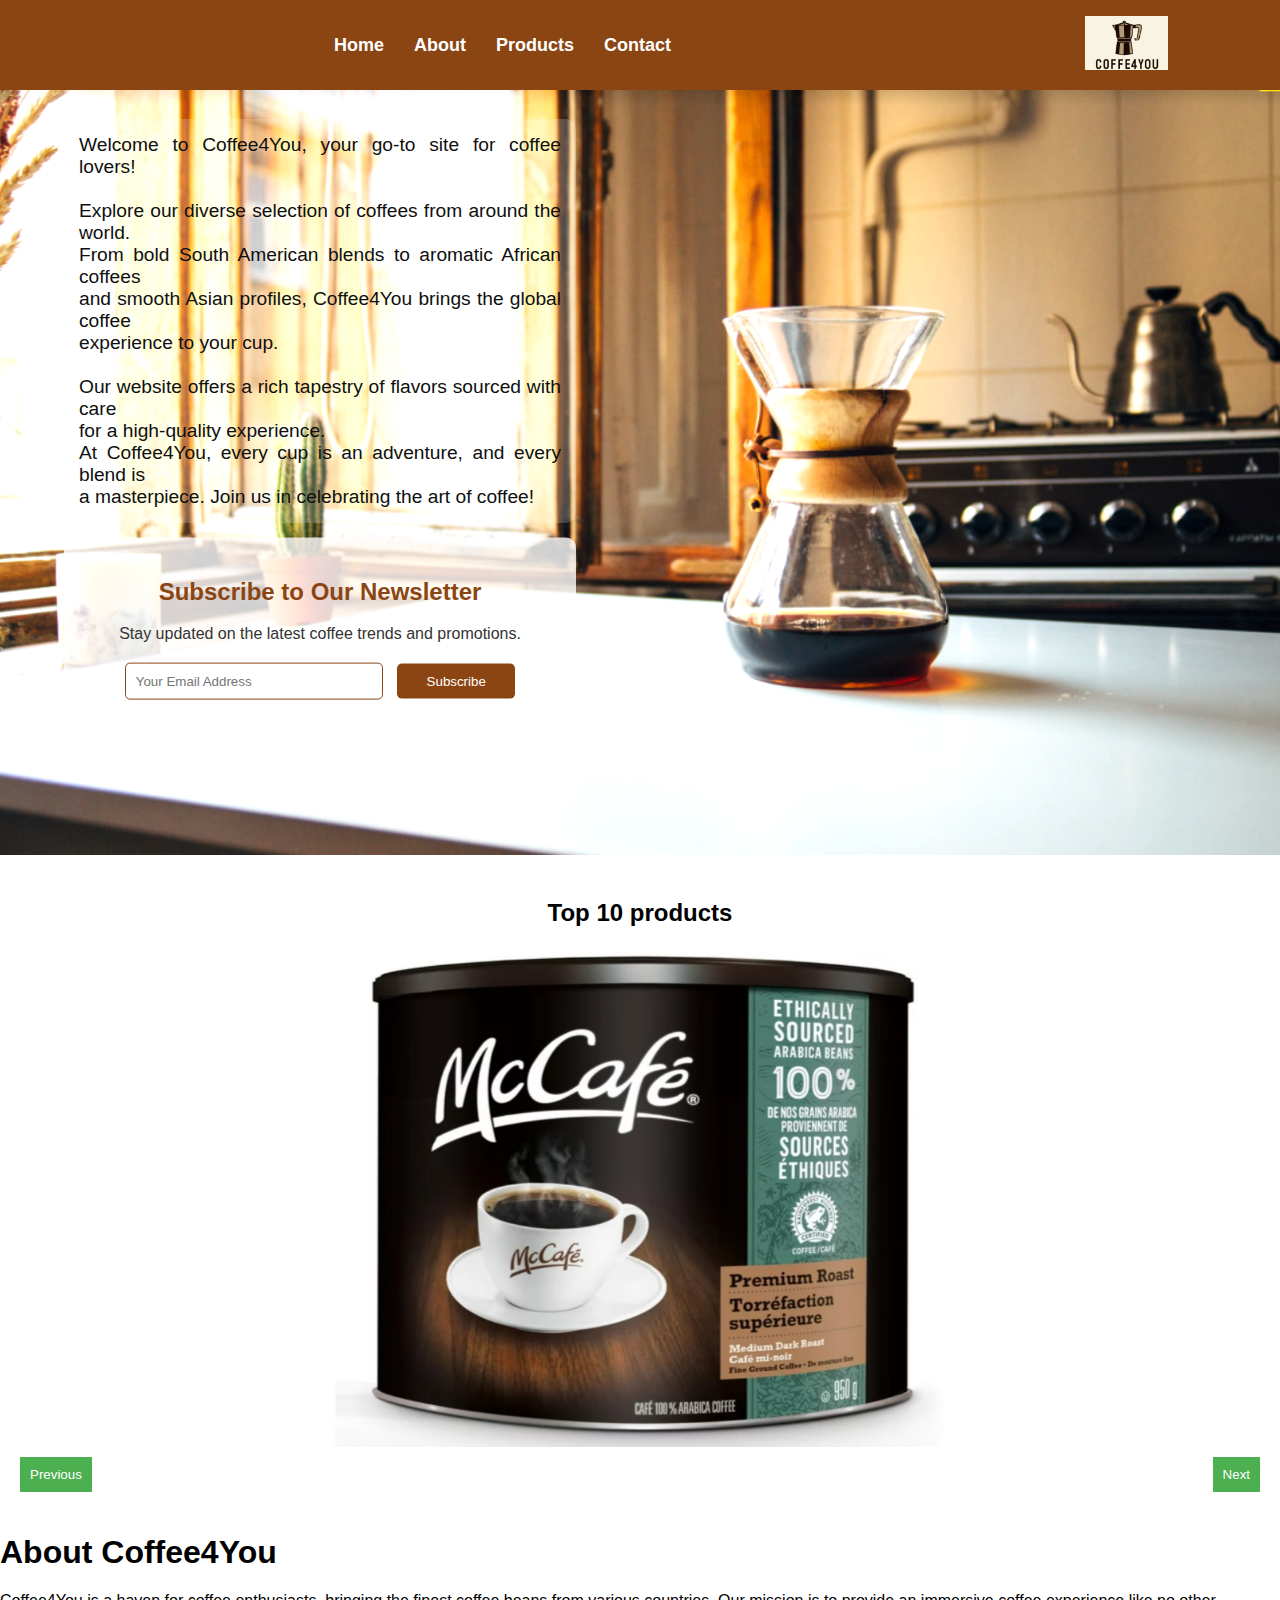
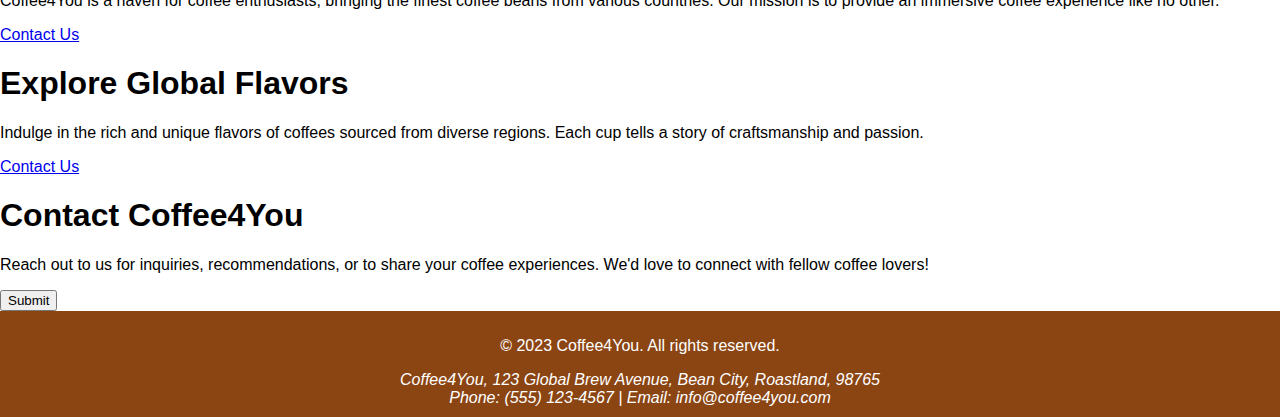
==== index.html @ fc7ab8d7 "first version" ====
<!DOCTYPE html>
<html lang="en">

<head>
    <meta charset="UTF-8">
    <meta name="viewport" content="width=device-width, initial-scale=1.0">
    <link rel="stylesheet" href="./css/styles.css">
    <title>Coffee4You - Your Global Coffee Destination</title>
</head>

<body>

    <!-- Header -->
    <header>
        <nav>
            <ul>
                <li><a href="index.html">Home</a></li>
                <li><a href="about.html">About</a></li>
                <li><a href="products.html">Products</a></li>
                <li><a href="contact.html">Contact</a></li>
            </ul>
        </nav>
        <div>
            <img src="./img/logo.png" alt="Coffee4You Logo">
        </div>
    </header>

    <!-- Add padding to the body to prevent content from being hidden behind the fixed header -->
    <div style="padding-top: 0px;">

        <!-- Homepage -->
        <section class="image-container">
            <img src="./img/firstImage.png" alt="Coffee4You - Global Coffee Journey" class="welcome-image">
            <div class="email-box">
                <h2>Subscribe to Our Newsletter</h2>
                <p>Stay updated on the latest coffee trends and promotions.</p>
                <form>
                    <input type="email" placeholder="Your Email Address" required>
                    <button type="submit">Subscribe</button>
                </form>
            </div>

        </section>

        <section class="image-slider">
            <h2>Top 10 products</h2>
            <div class="slider">
                <img src="./img/coffe1.png" alt="Image 1">
                <img src="./img/coffe2.png" alt="Image 2">
                <img src="./img/coffe3.png" alt="Image 3">
                <img src="./img/coffe4.jpg" alt="Image 4">
                <img src="./img/coffe5.jpg" alt="Image 5">
            </div>
            <div class="navigation-button">
                <button onclick="changeSlide(-1)">Previous</button>
                <button onclick="changeSlide(1)">Next</button>
            </div>
        </section>
        </section>

        <!-- About Page -->
        <section>
            <h1>About Coffee4You</h1>
            <p>Coffee4You is a haven for coffee enthusiasts, bringing the finest coffee beans from various countries.
                Our mission is to provide an immersive coffee experience like no other.</p>
            <a href="contact.html">Contact Us</a>
        </section>

        <!-- Product Page -->
        <section>
            <h1>Explore Global Flavors</h1>
            <p>Indulge in the rich and unique flavors of coffees sourced from diverse regions. Each cup tells a story of
                craftsmanship and passion.</p>
            <a href="contact.html">Contact Us</a>
        </section>

        <!-- Contact Page -->
        <section>
            <h1>Contact Coffee4You</h1>
            <p>Reach out to us for inquiries, recommendations, or to share your coffee experiences. We'd love to connect
                with fellow coffee lovers!</p>
            <form>
                <!-- Add your contact form fields here -->
                <button type="submit">Submit</button>
            </form>
        </section>

    </div>

    <!-- Footer -->
    <footer>
        <p>&copy; 2023 Coffee4You. All rights reserved.</p>
        <address>
            Coffee4You, 123 Global Brew Avenue, Bean City, Roastland, 98765<br>
            Phone: (555) 123-4567 | Email: info@coffee4you.com
        </address>
    </footer>
    <script src="./js/addToCart.js"></script>
</body>

</html>
---- css/styles.css ----
/* styles.css */

body {
    font-family: 'Arial', sans-serif;
    margin: 0;
    padding: 0;
    box-sizing: border-box;
}

header {
    background-color: #8B4513; /* Brown */
    color: #fff;
    padding: 1em;
    text-align: center;
    width: 100%;
    box-sizing: border-box; /* Include padding in the width calculation */
    display: flex; /* Use flexbox for layout */
    justify-content: space-between; /* Distribute space between the children (div and nav) */
    align-items: center; /* Align items vertically in the center */
}

header div {
    display: inline-block; /* Make the div inline */
    max-height: 90vh; /* Set the maximum height to 90% of the viewport height */
    margin-left: 0; /* Remove margin */
}

header img {
    max-width: 30%; /* Set the maximum width to 100% of the div */
    height: auto;
}

nav {
    display: inline-block; /* Make the nav inline */
    margin: 0 auto; /* Set both left and right margins to auto to center horizontally */
}   

nav ul {
    list-style: none;
    padding: 0;
    display: flex;
    justify-content: center;
}

nav li {
    margin: 0 15px;
}

nav a {
    text-decoration: none;
    color: #fff;
    font-weight: bold;
    font-size: 18px;
}

section {
    padding: 0px 0; /* Vertical padding only */
}

.welcome-image {
    width: 100%;
    height: 85vh; 
    object-fit: cover;
    position: relative;
    filter: brightness(1.2); /* Adjust the brightness value as needed */
}

.welcome-image::before {
    content: "";
    position: absolute;
    top: 0;
    left: 0;
    width: 100%;
    height: 100%;
    background: linear-gradient(to right, rgba(255, 255, 255, 0.5), rgba(0, 0, 0, 0.5));
}

footer {
    background-color: #8B4513; /* Brown */
    color: #fff;
    padding: 10px;
    text-align: center;
    width: 100%;
    box-sizing: border-box; /* Include padding in the width calculation */
}

.image-container {
    position: relative;
    display: inline-block;
    width: 100%;
}

.image-container::before {
    content: "Welcome to Coffee4You, your go-to site for coffee lovers!\A\A Explore our diverse selection of coffees from around the world.\A From bold South American blends to aromatic African coffees\A and smooth Asian profiles, Coffee4You brings the global coffee\A experience to your cup.\A\A Our website offers a rich tapestry of flavors sourced with care\A for a high-quality experience.\A At Coffee4You, every cup is an adventure, and every blend is\A a masterpiece. Join us in celebrating the art of coffee!";
    white-space: pre-line; /* Introduce line breaks */
    position: absolute;
    border-radius: 10px;
    top: 30%;
    left: 25%; /* Center the text */
    transform: translate(-50%, -50%);
    color: #0f0f0f; /* Set the text color */
    font-size: 1.2rem; /* Set the font size */
    font-weight:normal; /* Set the font weight */
    text-align: justify; /* Justify the text */
    width: 40%; /* Adjust the width as needed */
    box-sizing: border-box; /* Include padding in the width calculation */
    z-index: 1; /* Ensure the text is above the gradient */
    background: rgba(255, 255, 255, 0.2); /* Semi-transparent white background */
    padding: 15px; /* Add padding for better readability */
}

.email-box {
    background-color: rgba(255, 255, 255, 0.8); /* Semi-transparent white background */
    padding: 20px;
    border-radius: 10px;
    text-align: center;
    position: absolute;
    top: 70%;
    left: 25%;
    transform: translate(-50%, -50%);
    width: 40%; /* Adjust the width as needed */
    box-sizing: border-box; /* Include padding in the width calculation */
}

.email-box h2 {
    color: #8B4513; /* Brown */
}

.email-box p {
    color: #333;
}

.email-box form {
    margin-top: 20px;
}

.email-box input {
    width: 50%;
    padding: 10px;
    margin-right: 10px;
    border: 1px solid #8B4513; /* Brown */
    border-radius: 5px;
    outline: none;
}

.email-box button {
    width: 25%;
    padding: 10px;
    background-color: #8B4513; /* Brown */
    color: #fff;
    border: none;
    border-radius: 5px;
    cursor: pointer;
}




.image-slider {
    text-align: center;
    padding: 20px;
}


.slider {
    width: 100%;
    height: 500px; /* You can set a fixed height or use a percentage based on the parent */
    position: relative;
    display: flex;
    overflow: hidden;
    transition: transform 0.5s ease-in-out;
}
  
  
.slider img {
    width: 50%;
    height: 100%;
    position: absolute;
    top: 0;
    left: 25%;
  }


  .slide {
    flex: 0 0 100%;
    opacity: 0;
    transition: opacity 0.5s;
  }
  
  .slide img {
    display: block;
    width: 100%;
    height: auto;
  }
  
  
  .slide:first-child {
    opacity: 1;
  }
  
  .slider img:first-child {
    z-index: 1;
  }
  
  .slider img:nth-child(2) {
    z-index: 0;
  }
  
  .navigation-button {
    display: flex;
    justify-content: space-between;
    margin-top: 10px;
}

.navigation-button button {
    background-color: #4caf50;
    color: white;
    padding: 10px;
    border: none;
    cursor: pointer;
}

.navigation-button button:hover {
    background-color: #45a049;
}
  
.product-slide {
    display: flex;
    flex-direction: column;
    align-items: center;
    text-align: center;
}

.product-details {
    margin-top: 10px; /* Adjust as needed */
}
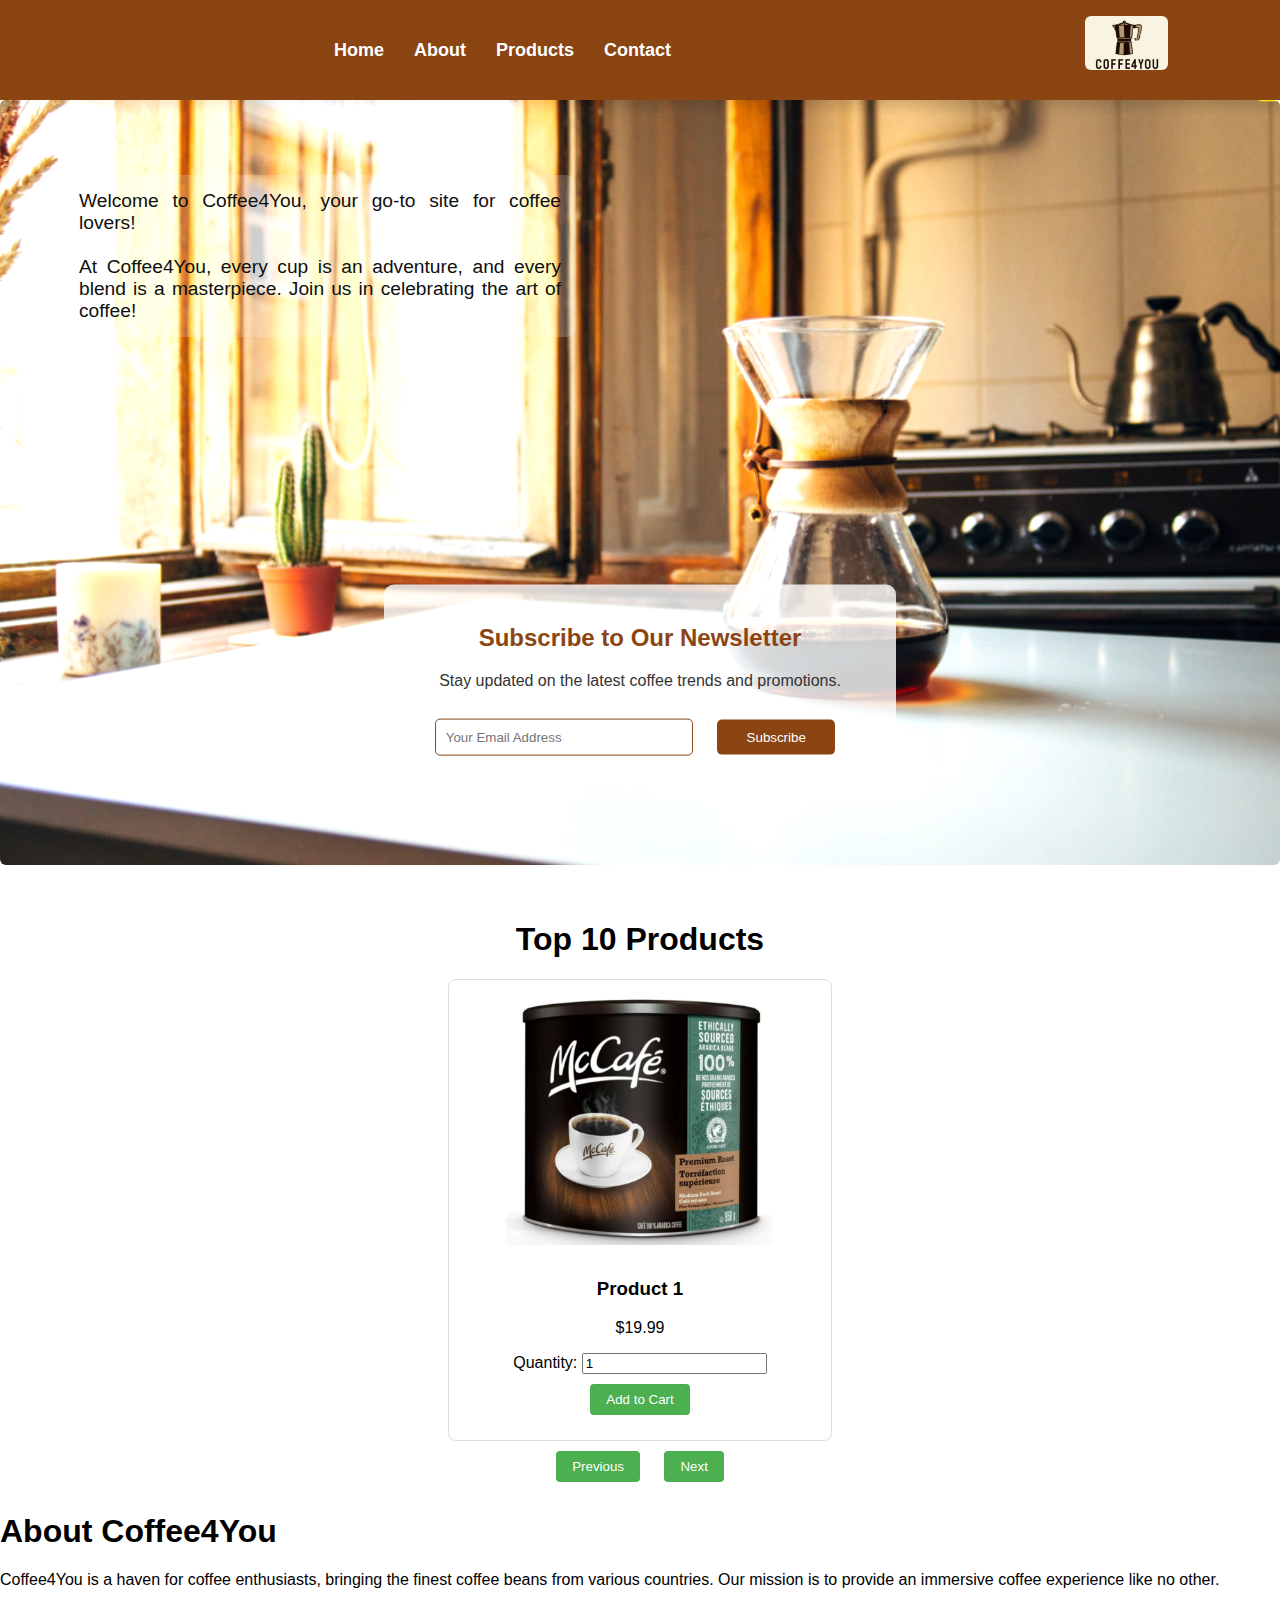
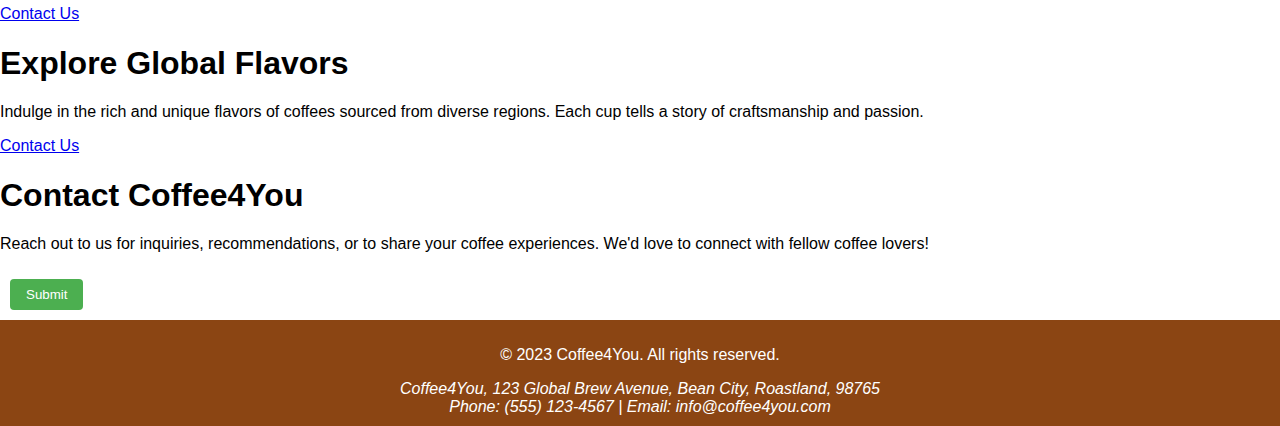
==== commit fc9457aa: "second version" ====
--- a/index.html
+++ b/index.html
@@ -25,11 +25,11 @@
         </div>
     </header>
 
-    <!-- Add padding to the body to prevent content from being hidden behind the fixed header -->
-    <div style="padding-top: 0px;">
+    <!-- Container for the rest of the content -->
+    <div class="content-container">
 
         <!-- Homepage -->
-        <section class="image-container">
+        <section class="container20 image-container">
             <img src="./img/firstImage.png" alt="Coffee4You - Global Coffee Journey" class="welcome-image">
             <div class="email-box">
                 <h2>Subscribe to Our Newsletter</h2>
@@ -39,27 +39,106 @@
                     <button type="submit">Subscribe</button>
                 </form>
             </div>
-
         </section>
 
-        <section class="image-slider">
-            <h2>Top 10 products</h2>
-            <div class="slider">
-                <img src="./img/coffe1.png" alt="Image 1">
-                <img src="./img/coffe2.png" alt="Image 2">
-                <img src="./img/coffe3.png" alt="Image 3">
-                <img src="./img/coffe4.jpg" alt="Image 4">
-                <img src="./img/coffe5.jpg" alt="Image 5">
+        <div id="product-container">
+            <h1>Top 10 Products</h1>
+            <div class="product" id="product1">
+                <img src="./img/coffe1.png" alt="Product 1">
+                <h3>Product 1</h3>
+                <p>$19.99</p>
+                <label for="quantity1">Quantity:</label>
+                <input type="number" id="quantity1" value="1" min="1">
+                <button onclick="addToCart('Product 1', 19.99, 'quantity1')">Add to Cart</button>
             </div>
-            <div class="navigation-button">
-                <button onclick="changeSlide(-1)">Previous</button>
-                <button onclick="changeSlide(1)">Next</button>
+
+            <div class="product" id="product2">
+                <img src="./img/coffe2.png" alt="Product 2">
+                <h3>Product 2</h3>
+                <p>$29.99</p>
+                <label for="quantity2">Quantity:</label>
+                <input type="number" id="quantity2" value="1" min="1">
+                <button onclick="addToCart('Product 2', 29.99, 'quantity2')">Add to Cart</button>
             </div>
-        </section>
-        </section>
+
+            <div class="product" id="product2">
+                <img src="./img/coffe3.png" alt="Product 3">
+                <h3>Product 3</h3>
+                <p>$29.99</p>
+                <label for="quantity3">Quantity:</label>
+                <input type="number" id="quantity3" value="1" min="1">
+                <button onclick="addToCart('Product 3', 29.99, 'quantity3')">Add to Cart</button>
+            </div>
+
+            <div class="product" id="product4">
+                <img src="./img/coffe4.jpg" alt="Product 4">
+                <h3>Product 4</h3>
+                <p>$29.99</p>
+                <label for="quantity4">Quantity:</label>
+                <input type="number" id="quantity4" value="1" min="1">
+                <button onclick="addToCart('Product 4', 29.99, 'quantity4')">Add to Cart</button>
+            </div>
+
+            <div class="product" id="product5">
+                <img src="./img/coffe5.jpg" alt="Product 5">
+                <h3>Product 5</h3>
+                <p>$29.99</p>
+                <label for="quantity5">Quantity:</label>
+                <input type="number" id="quantity5" value="1" min="1">
+                <button onclick="addToCart('Product 5', 29.99, 'quantity5')">Add to Cart</button>
+            </div>
+
+            <div class="product" id="product6">
+                <img src="./img/coffe6.png" alt="Product 6">
+                <h3>Product 6</h3>
+                <p>$29.99</p>
+                <label for="quantity6">Quantity:</label>
+                <input type="number" id="quantity6" value="1" min="1">
+                <button onclick="addToCart('Product 6', 29.99, 'quantity6')">Add to Cart</button>
+            </div>
+
+            <div class="product" id="product7">
+                <img src="./img/coffe2.png" alt="Product 7">
+                <h3>Product 7</h3>
+                <p>$29.99</p>
+                <label for="quantity7">Quantity:</label>
+                <input type="number" id="quantity7" value="1" min="1">
+                <button onclick="addToCart('Product 7', 29.99, 'quantity7')">Add to Cart</button>
+            </div>
+
+            <div class="product" id="product8">
+                <img src="./img/coffe8.jpg" alt="Product 8">
+                <h3>Product 8</h3>
+                <p>$29.99</p>
+                <label for="quantity8">Quantity:</label>
+                <input type="number" id="quantity8" value="1" min="1">
+                <button onclick="addToCart('Product 8', 29.99, 'quantity8')">Add to Cart</button>
+            </div>
+
+            <div class="product" id="product9">
+                <img src="./img/coffe9.jpg" alt="Product 9">
+                <h3>Product 9</h3>
+                <p>$29.99</p>
+                <label for="quantity9">Quantity:</label>
+                <input type="number" id="quantity9" value="1" min="1">
+                <button onclick="addToCart('Product 9', 29.99, 'quantity9')">Add to Cart</button>
+            </div>
+
+            <div class="product" id="product10">
+                <img src="./img/coffe10.jpg" alt="Product 10">
+                <h3>Product 10</h3>
+                <p>$29.99</p>
+                <label for="quantity10">Quantity:</label>
+                <input type="number" id="quantity10" value="1" min="1">
+                <button onclick="addToCart('Product 10', 29.99, 'quantity10')">Add to Cart</button>
+            </div>
+
+            <button onclick="showPrev()">Previous</button>
+            <button onclick="showNext()">Next</button>
+        </div>
 
         <!-- About Page -->
-        <section>
+        <section class="container20">
             <h1>About Coffee4You</h1>
             <p>Coffee4You is a haven for coffee enthusiasts, bringing the finest coffee beans from various countries.
                 Our mission is to provide an immersive coffee experience like no other.</p>
@@ -67,7 +146,7 @@
         </section>
 
         <!-- Product Page -->
-        <section>
+        <section class="container20">
             <h1>Explore Global Flavors</h1>
             <p>Indulge in the rich and unique flavors of coffees sourced from diverse regions. Each cup tells a story of
                 craftsmanship and passion.</p>
@@ -75,7 +154,7 @@
         </section>
 
         <!-- Contact Page -->
-        <section>
+        <section class="container20">
             <h1>Contact Coffee4You</h1>
             <p>Reach out to us for inquiries, recommendations, or to share your coffee experiences. We'd love to connect
                 with fellow coffee lovers!</p>
--- a/css/styles.css
+++ b/css/styles.css
@@ -8,32 +8,32 @@
 }
 
 header {
-    background-color: #8B4513; /* Brown */
+    background-color: #8B4513;
     color: #fff;
     padding: 1em;
     text-align: center;
     width: 100%;
-    box-sizing: border-box; /* Include padding in the width calculation */
-    display: flex; /* Use flexbox for layout */
-    justify-content: space-between; /* Distribute space between the children (div and nav) */
-    align-items: center; /* Align items vertically in the center */
+    box-sizing: border-box;
+    display: flex;
+    justify-content: space-between;
+    align-items: center;
 }
 
 header div {
-    display: inline-block; /* Make the div inline */
-    max-height: 90vh; /* Set the maximum height to 90% of the viewport height */
-    margin-left: 0; /* Remove margin */
+    display: inline-block;
+    max-height: 90vh;
+    margin-left: 0;
 }
 
 header img {
-    max-width: 30%; /* Set the maximum width to 100% of the div */
+    max-width: 30%;
     height: auto;
 }
 
 nav {
-    display: inline-block; /* Make the nav inline */
-    margin: 0 auto; /* Set both left and right margins to auto to center horizontally */
-}   
+    display: inline-block;
+    margin: 0 auto;
+}
 
 nav ul {
     list-style: none;
@@ -54,15 +54,15 @@
 }
 
 section {
-    padding: 0px 0; /* Vertical padding only */
+    padding: 0px 0;
 }
 
 .welcome-image {
     width: 100%;
-    height: 85vh; 
+    height: 85vh;
     object-fit: cover;
     position: relative;
-    filter: brightness(1.2); /* Adjust the brightness value as needed */
+    filter: brightness(1.2);
 }
 
 .welcome-image::before {
@@ -76,12 +76,12 @@
 }
 
 footer {
-    background-color: #8B4513; /* Brown */
+    background-color: #8B4513;
     color: #fff;
     padding: 10px;
     text-align: center;
     width: 100%;
-    box-sizing: border-box; /* Include padding in the width calculation */
+    box-sizing: border-box;
 }
 
 .image-container {
@@ -91,39 +91,39 @@
 }
 
 .image-container::before {
-    content: "Welcome to Coffee4You, your go-to site for coffee lovers!\A\A Explore our diverse selection of coffees from around the world.\A From bold South American blends to aromatic African coffees\A and smooth Asian profiles, Coffee4You brings the global coffee\A experience to your cup.\A\A Our website offers a rich tapestry of flavors sourced with care\A for a high-quality experience.\A At Coffee4You, every cup is an adventure, and every blend is\A a masterpiece. Join us in celebrating the art of coffee!";
-    white-space: pre-line; /* Introduce line breaks */
+    content: "Welcome to Coffee4You, your go-to site for coffee lovers!\A\A At Coffee4You, every cup is an adventure, and every blend is a masterpiece. Join us in celebrating the art of coffee!";
+    white-space: pre-line;
     position: absolute;
     border-radius: 10px;
-    top: 30%;
-    left: 25%; /* Center the text */
+    top: 20%;
+    left: 25%;
     transform: translate(-50%, -50%);
-    color: #0f0f0f; /* Set the text color */
-    font-size: 1.2rem; /* Set the font size */
-    font-weight:normal; /* Set the font weight */
-    text-align: justify; /* Justify the text */
-    width: 40%; /* Adjust the width as needed */
-    box-sizing: border-box; /* Include padding in the width calculation */
-    z-index: 1; /* Ensure the text is above the gradient */
-    background: rgba(255, 255, 255, 0.2); /* Semi-transparent white background */
-    padding: 15px; /* Add padding for better readability */
+    color: #0f0f0f;
+    font-size: 1.2rem;
+    font-weight:normal;
+    text-align: justify;
+    width: 40%;
+    box-sizing: border-box;
+    z-index: 1;
+    background: rgba(255, 255, 255, 0.2);
+    padding: 15px;
 }
 
 .email-box {
-    background-color: rgba(255, 255, 255, 0.8); /* Semi-transparent white background */
+    background-color: rgba(255, 255, 255, 0.8);
     padding: 20px;
     border-radius: 10px;
     text-align: center;
     position: absolute;
-    top: 70%;
-    left: 25%;
+    top: 75%;
+    left: 50%;
     transform: translate(-50%, -50%);
-    width: 40%; /* Adjust the width as needed */
-    box-sizing: border-box; /* Include padding in the width calculation */
+    width: 40%;
+    box-sizing: border-box;
 }
 
 .email-box h2 {
-    color: #8B4513; /* Brown */
+    color: #8B4513;
 }
 
 .email-box p {
@@ -138,7 +138,7 @@
     width: 50%;
     padding: 10px;
     margin-right: 10px;
-    border: 1px solid #8B4513; /* Brown */
+    border: 1px solid #8B4513;
     border-radius: 5px;
     outline: none;
 }
@@ -146,91 +146,95 @@
 .email-box button {
     width: 25%;
     padding: 10px;
-    background-color: #8B4513; /* Brown */
+    background-color: #8B4513;
     color: #fff;
     border: none;
     border-radius: 5px;
     cursor: pointer;
 }
 
-
-
-
-.image-slider {
-    text-align: center;
-    padding: 20px;
-}
-
-
-.slider {
-    width: 100%;
-    height: 500px; /* You can set a fixed height or use a percentage based on the parent */
+#product-container {
+    overflow: hidden;
+    margin: 20px auto;
+    width: 30vw;
     position: relative;
-    display: flex;
-    overflow: hidden;
-    transition: transform 0.5s ease-in-out;
-}
-  
-  
-.slider img {
-    width: 50%;
-    height: 100%;
-    position: absolute;
-    top: 0;
-    left: 25%;
-  }
-
-
-  .slide {
-    flex: 0 0 100%;
-    opacity: 0;
-    transition: opacity 0.5s;
-  }
-  
-  .slide img {
-    display: block;
-    width: 100%;
-    height: auto;
-  }
-  
-  
-  .slide:first-child {
-    opacity: 1;
-  }
-  
-  .slider img:first-child {
-    z-index: 1;
-  }
-  
-  .slider img:nth-child(2) {
-    z-index: 0;
-  }
-  
-  .navigation-button {
-    display: flex;
-    justify-content: space-between;
-    margin-top: 10px;
-}
-
-.navigation-button button {
+    text-align: center;
+}
+
+.product {
+    border: 1px solid #ddd;
+    border-radius: 8px;
+    padding: 15px;
+    background-color: #fff;
+    text-align: center;
+    display: none;
+}
+
+img {
+    max-width: 100%;
+    height: 250px;
+    object-fit: cover;
+    border-radius: 6px;
+    margin-bottom: 10px;
+}
+
+button {
+    padding: 8px 16px;
+    margin: 10px;
     background-color: #4caf50;
-    color: white;
-    padding: 10px;
+    color: #fff;
     border: none;
+    border-radius: 4px;
     cursor: pointer;
-}
-
-.navigation-button button:hover {
+    width: auto;
+}
+
+button:hover {
     background-color: #45a049;
 }
-  
-.product-slide {
-    display: flex;
-    flex-direction: column;
-    align-items: center;
-    text-align: center;
-}
-
-.product-details {
-    margin-top: 10px; /* Adjust as needed */
-}+
+/* Media Queries for Responsiveness */
+
+@media (max-width: 768px) {
+    header {
+        flex-direction: column;
+    }
+
+    header div {
+        margin-bottom: 10px;
+    }
+
+    header img {
+        max-width: 100%;
+    }
+
+    nav {
+        margin-top: 10px;
+    }
+
+    nav ul {
+        flex-direction: column;
+        align-items: center;
+    }
+
+    nav li {
+        margin: 10px 0;
+    }
+
+    .image-container::before {
+        top: 40%;
+        left: 50%;
+        width: 80%;
+        transform: translate(-50%, -50%);
+    }
+
+    .email-box,
+    .email-box input,
+    .email-box button {
+        width: 80%;
+    }
+
+    #product-container {
+        width: 80vw;
+    }
+}
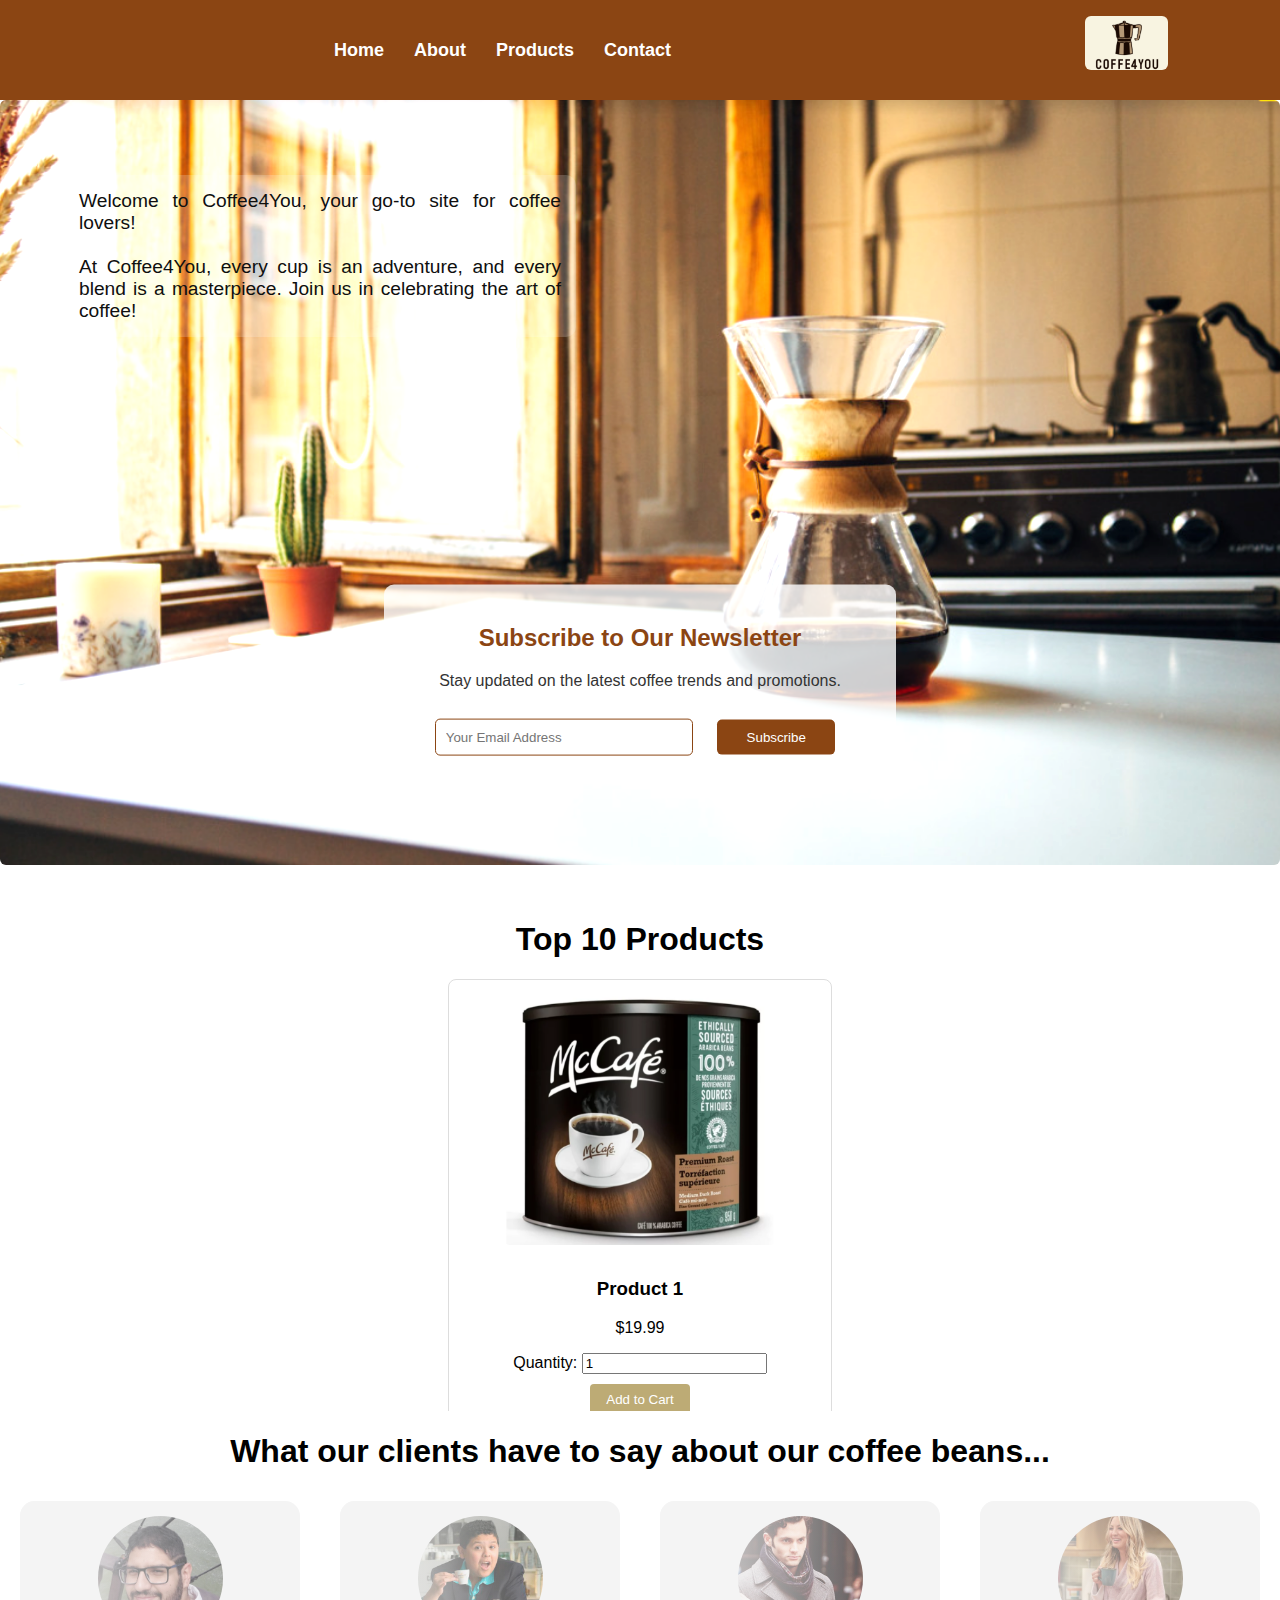
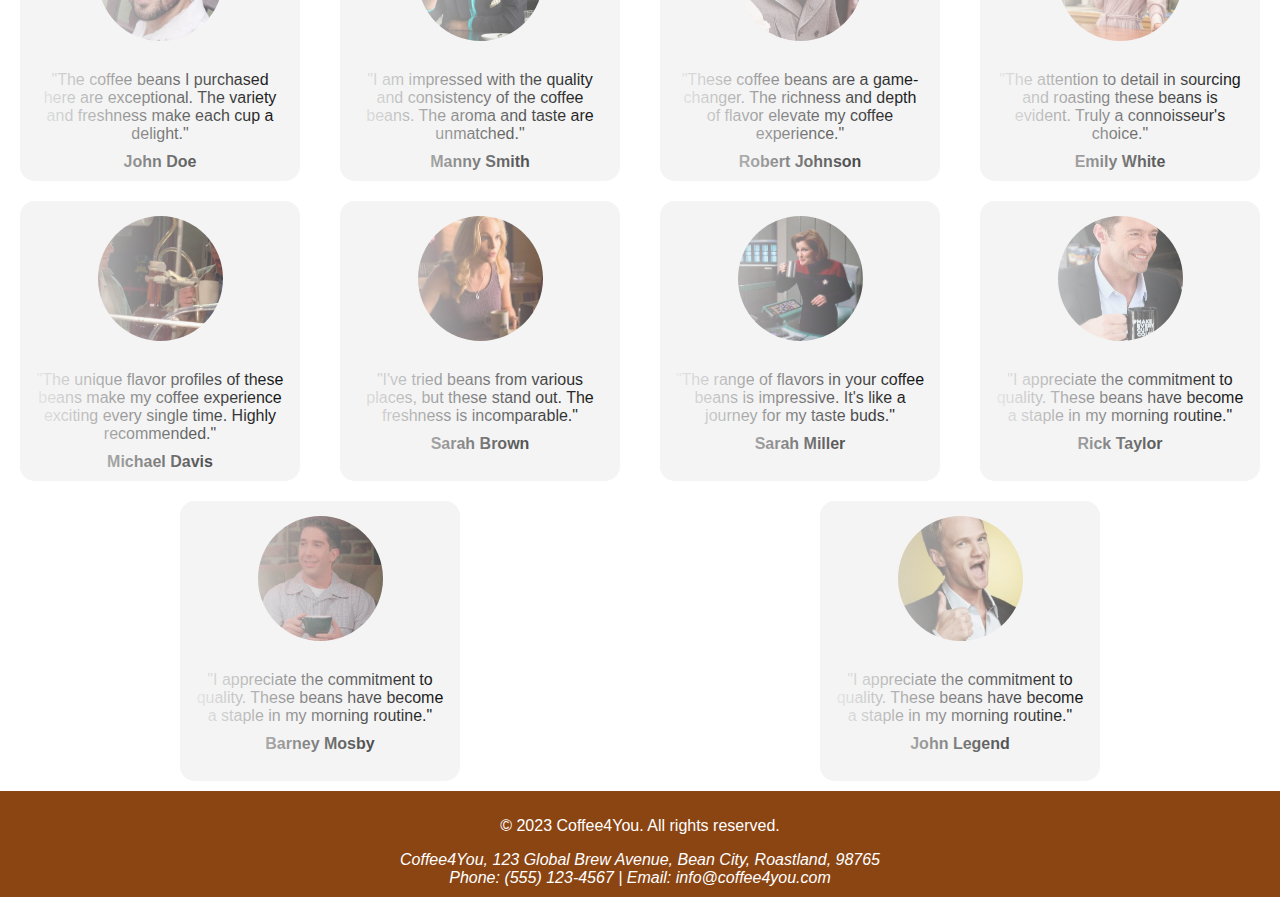
==== commit 7b55a279: "third version (adding css effects) and testimonials area" ====
--- a/index.html
+++ b/index.html
@@ -137,32 +137,87 @@
             <button onclick="showNext()">Next</button>
         </div>
 
-        <!-- About Page -->
-        <section class="container20">
-            <h1>About Coffee4You</h1>
-            <p>Coffee4You is a haven for coffee enthusiasts, bringing the finest coffee beans from various countries.
-                Our mission is to provide an immersive coffee experience like no other.</p>
-            <a href="contact.html">Contact Us</a>
+        <!-- Product Page -->
+
+        <section class="container20-testimonials">
+            <h1>What our clients have to say about our coffee beans...</h1>
+
+            <div class="testimonials">
+                <div class="testimonial" onmouseover="hoverTestimonial(this)" onmouseout="unhoverTestimonial(this)">
+                    <img src="./img/profiles/client1.png" alt="Client 1">
+                    <p>"The coffee beans I purchased here are exceptional. The variety and freshness make each cup a
+                        delight."</p>
+                    <span class="client-name">John Doe</span>
+                </div>
+
+                <div class="testimonial" onmouseover="hoverTestimonial(this)" onmouseout="unhoverTestimonial(this)">
+                    <img src="./img/profiles/client2.png" alt="Client 2">
+                    <p>"I am impressed with the quality and consistency of the coffee beans. The aroma and taste are
+                        unmatched."</p>
+                    <span class="client-name">Manny Smith</span>
+                </div>
+
+                <div class="testimonial" onmouseover="hoverTestimonial(this)" onmouseout="unhoverTestimonial(this)">
+                    <img src="./img/profiles/client3.jpg" alt="Client 3">
+                    <p>"These coffee beans are a game-changer. The richness and depth of flavor elevate my coffee
+                        experience."</p>
+                    <span class="client-name">Robert Johnson</span>
+                </div>
+
+                <div class="testimonial" onmouseover="hoverTestimonial(this)" onmouseout="unhoverTestimonial(this)">
+                    <img src="./img/profiles/client4.jpg" alt="Client 4">
+                    <p>"The attention to detail in sourcing and roasting these beans is evident. Truly a connoisseur's
+                        choice."</p>
+                    <span class="client-name">Emily White</span>
+                </div>
+
+                <div class="testimonial" onmouseover="hoverTestimonial(this)" onmouseout="unhoverTestimonial(this)">
+                    <img src="./img/profiles/client5.jpg" alt="Client 5">
+                    <p>"The unique flavor profiles of these beans make my coffee experience exciting every single time.
+                        Highly recommended."</p>
+                    <span class="client-name">Michael Davis</span>
+                </div>
+
+                <div class="testimonial" onmouseover="hoverTestimonial(this)" onmouseout="unhoverTestimonial(this)">
+                    <img src="./img/profiles/client6.jpg" alt="Client 6">
+                    <p>"I've tried beans from various places, but these stand out. The freshness is incomparable."</p>
+                    <span class="client-name">Sarah Brown</span>
+                </div>
+
+                <div class="testimonial" onmouseover="hoverTestimonial(this)" onmouseout="unhoverTestimonial(this)">
+                    <img src="./img/profiles/client7.jpg" alt="Client 7">
+                    <p>"The range of flavors in your coffee beans is impressive. It's like a journey for my taste buds."
+                    </p>
+                    <span class="client-name">Sarah Miller</span>
+                </div>
+
+                <div class="testimonial" onmouseover="hoverTestimonial(this)" onmouseout="unhoverTestimonial(this)">
+                    <img src="./img/profiles/client8.jpg" alt="Client 8">
+                    <p>"I appreciate the commitment to quality. These beans have become a staple in my morning routine."
+                    </p>
+                    <span class="client-name">Rick Taylor</span>
+                </div>
+
+                <div class="testimonial" onmouseover="hoverTestimonial(this)" onmouseout="unhoverTestimonial(this)">
+                    <img src="./img/profiles/client9.jpg" alt="Client 9">
+                    <p>"I appreciate the commitment to quality. These beans have become a staple in my morning routine."
+                    </p>
+                    <span class="client-name">Barney Mosby</span>
+                </div>
+
+                <div class="testimonial" onmouseover="hoverTestimonial(this)" onmouseout="unhoverTestimonial(this)">
+                    <img src="./img/profiles/client10.png" alt="Client 10">
+                    <p>"I appreciate the commitment to quality. These beans have become a staple in my morning routine."
+                    </p>
+                    <span class="client-name">John Legend</span>
+                </div>
+
+            </div>
+
+
+
         </section>
 
-        <!-- Product Page -->
-        <section class="container20">
-            <h1>Explore Global Flavors</h1>
-            <p>Indulge in the rich and unique flavors of coffees sourced from diverse regions. Each cup tells a story of
-                craftsmanship and passion.</p>
-            <a href="contact.html">Contact Us</a>
-        </section>
-
-        <!-- Contact Page -->
-        <section class="container20">
-            <h1>Contact Coffee4You</h1>
-            <p>Reach out to us for inquiries, recommendations, or to share your coffee experiences. We'd love to connect
-                with fellow coffee lovers!</p>
-            <form>
-                <!-- Add your contact form fields here -->
-                <button type="submit">Submit</button>
-            </form>
-        </section>
 
     </div>
 
--- a/css/styles.css
+++ b/css/styles.css
@@ -156,6 +156,7 @@
 #product-container {
     overflow: hidden;
     margin: 20px auto;
+    height: 40vw;
     width: 30vw;
     position: relative;
     text-align: center;
@@ -181,7 +182,7 @@
 button {
     padding: 8px 16px;
     margin: 10px;
-    background-color: #4caf50;
+    background-color: #bdab75;
     color: #fff;
     border: none;
     border-radius: 4px;
@@ -190,7 +191,7 @@
 }
 
 button:hover {
-    background-color: #45a049;
+    background-color: #775a03;
 }
 
 /* Media Queries for Responsiveness */
@@ -237,4 +238,60 @@
     #product-container {
         width: 80vw;
     }
-}
+}.container20-testimonials {
+    text-align: center;
+}
+
+.testimonials {
+    display: flex;
+    flex-wrap: wrap;
+    justify-content: space-around;
+    position: relative;
+}
+
+.testimonial {
+    position: relative;
+    width: 250px;
+    height: 250px;
+    padding: 15px;
+    margin: 10px;
+    border-radius: 15px;
+    background-color: #f4f4f4;
+    overflow: hidden;
+}
+
+.testimonial img {
+    width: 50%;
+    height: 50%;
+    border-radius: 50%;
+    margin-bottom: 10px;
+}
+
+.testimonial p {
+    margin-bottom: 10px;
+}
+
+.client-name {
+    font-weight: bold;
+}
+
+.testimonial:hover {
+    background-color: rgb(139, 69, 19); /* Brown color */
+    transform: scale(1.05);
+}
+
+.testimonial::before {
+    content: '';
+    position: absolute;
+    top: 0;
+    left: 0;
+    width: 100%;
+    height: 100%;
+    background: linear-gradient(to right, rgba(255, 255, 255, 0) 0%, #f4f4f4 0%, rgba(255, 255, 255, 0) 100%);
+    transition: transform 1s ease-in-out;
+    z-index: 1;
+}
+
+.testimonial:hover::before {
+    transform: translateX(100%);
+}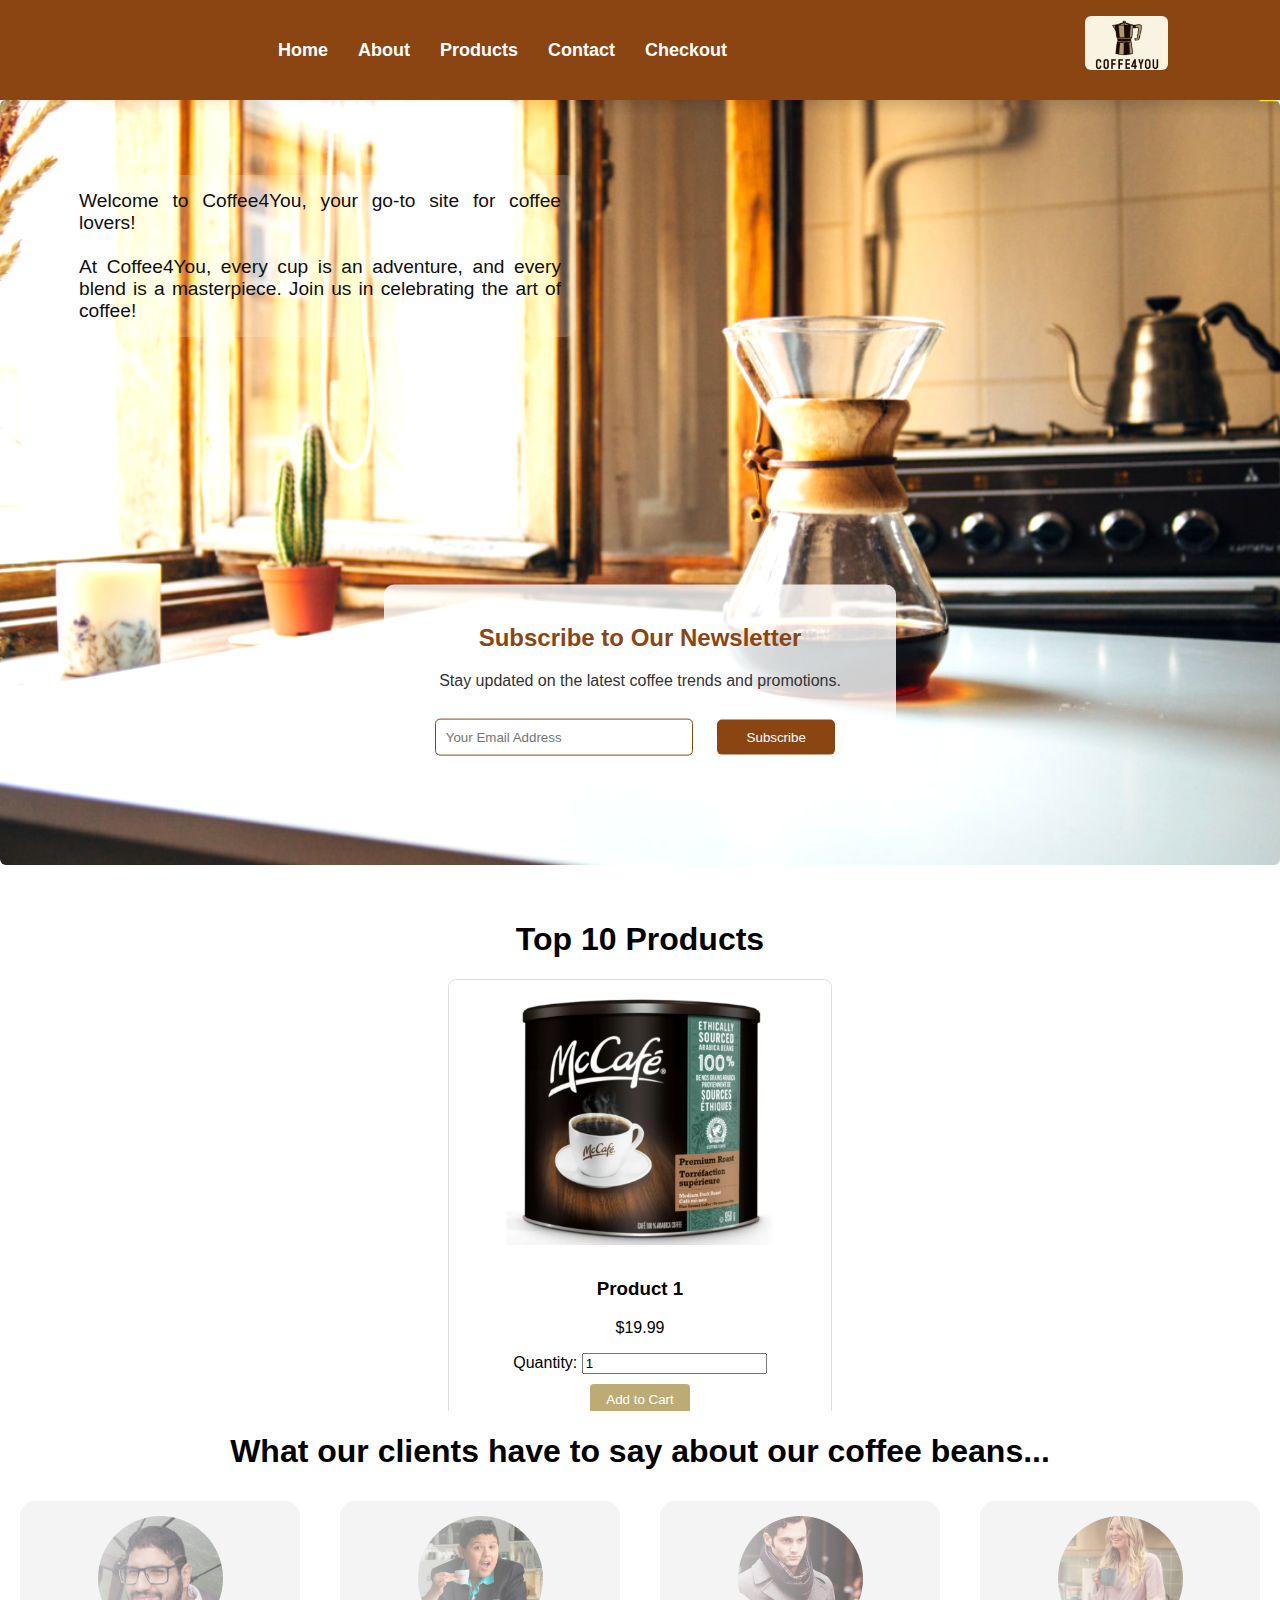
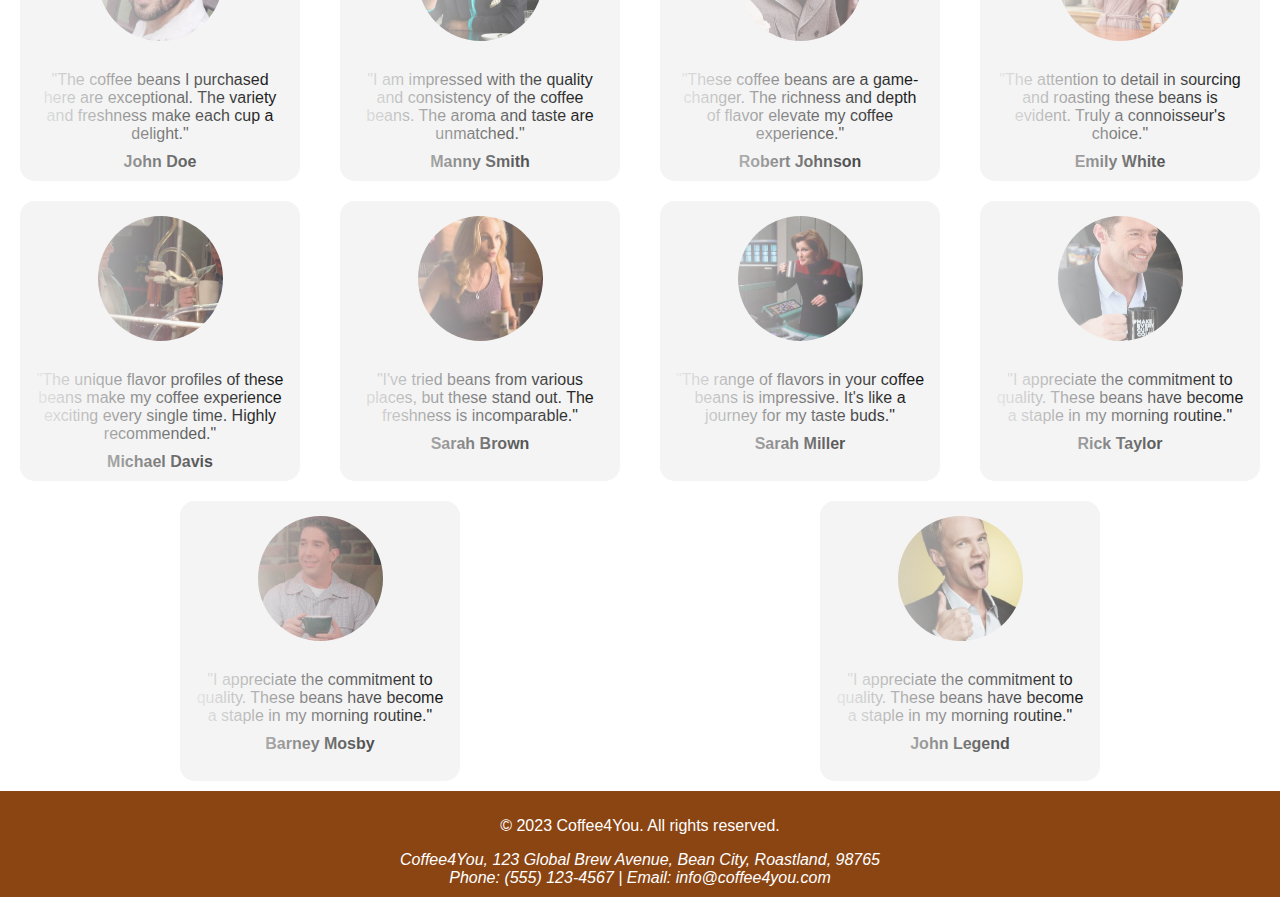
==== commit 49e5ae38: "fourth version - added checkout page and scripts" ====
--- a/index.html
+++ b/index.html
@@ -18,6 +18,7 @@
                 <li><a href="about.html">About</a></li>
                 <li><a href="products.html">Products</a></li>
                 <li><a href="contact.html">Contact</a></li>
+                <li><a href="checkout.html">Checkout</a></li>
             </ul>
         </nav>
         <div>
@@ -61,13 +62,13 @@
                 <button onclick="addToCart('Product 2', 29.99, 'quantity2')">Add to Cart</button>
             </div>
 
-            <div class="product" id="product2">
+            <div class="product" id="product3">
                 <img src="./img/coffe3.png" alt="Product 3">
                 <h3>Product 3</h3>
                 <p>$29.99</p>
                 <label for="quantity3">Quantity:</label>
                 <input type="number" id="quantity3" value="1" min="1">
-                <button onclick="addToCart('Product 3', 29.99, 'quantity3')">Add to Cart</button>
+                <button onclick="addToCart('Product 3', 39.99, 'quantity3')">Add to Cart</button>
             </div>
 
             <div class="product" id="product4">
@@ -76,7 +77,7 @@
                 <p>$29.99</p>
                 <label for="quantity4">Quantity:</label>
                 <input type="number" id="quantity4" value="1" min="1">
-                <button onclick="addToCart('Product 4', 29.99, 'quantity4')">Add to Cart</button>
+                <button onclick="addToCart('Product 4', 49.99, 'quantity4')">Add to Cart</button>
             </div>
 
             <div class="product" id="product5">
@@ -85,7 +86,7 @@
                 <p>$29.99</p>
                 <label for="quantity5">Quantity:</label>
                 <input type="number" id="quantity5" value="1" min="1">
-                <button onclick="addToCart('Product 5', 29.99, 'quantity5')">Add to Cart</button>
+                <button onclick="addToCart('Product 5', 59.99, 'quantity5')">Add to Cart</button>
             </div>
 
             <div class="product" id="product6">
@@ -137,6 +138,7 @@
             <button onclick="showNext()">Next</button>
         </div>
 
+    </section>
         <!-- Product Page -->
 
         <section class="container20-testimonials">
@@ -229,7 +231,13 @@
             Phone: (555) 123-4567 | Email: info@coffee4you.com
         </address>
     </footer>
-    <script src="./js/addToCart.js"></script>
+    <div id="confirmation-message" class="confirmation-message">
+        The product has been added to your cart!
+    </div>
+    <script src="./js/showProducts.js"></script>
+    <script src="./js/addToChart.js"></script>
+    <script src="./js/checkout.js"></script>
+    <script src="./js/productNavigation.js"></script>
 </body>
 
 </html>--- a/css/styles.css
+++ b/css/styles.css
@@ -294,4 +294,33 @@
 
 .testimonial:hover::before {
     transform: translateX(100%);
+}
+
+.confirmation-message {
+    position: fixed;
+    top: 50%;
+    left: 50%;
+    transform: translate(-50%, -50%);
+    background-color: #4CAF50;
+    color: #fff;
+    padding: 15px;
+    border-radius: 5px;
+    display: none;
+}
+
+.cart-item {
+    border: 1px solid #ccc;
+    padding: 10px;
+    margin-bottom: 10px;
+    display: flex;
+    justify-content: space-between;
+    align-items: center;
+}
+
+.cart-item button {
+    background-color: #ff0000;
+    color: #fff;
+    border: none;
+    padding: 5px 10px;
+    cursor: pointer;
 }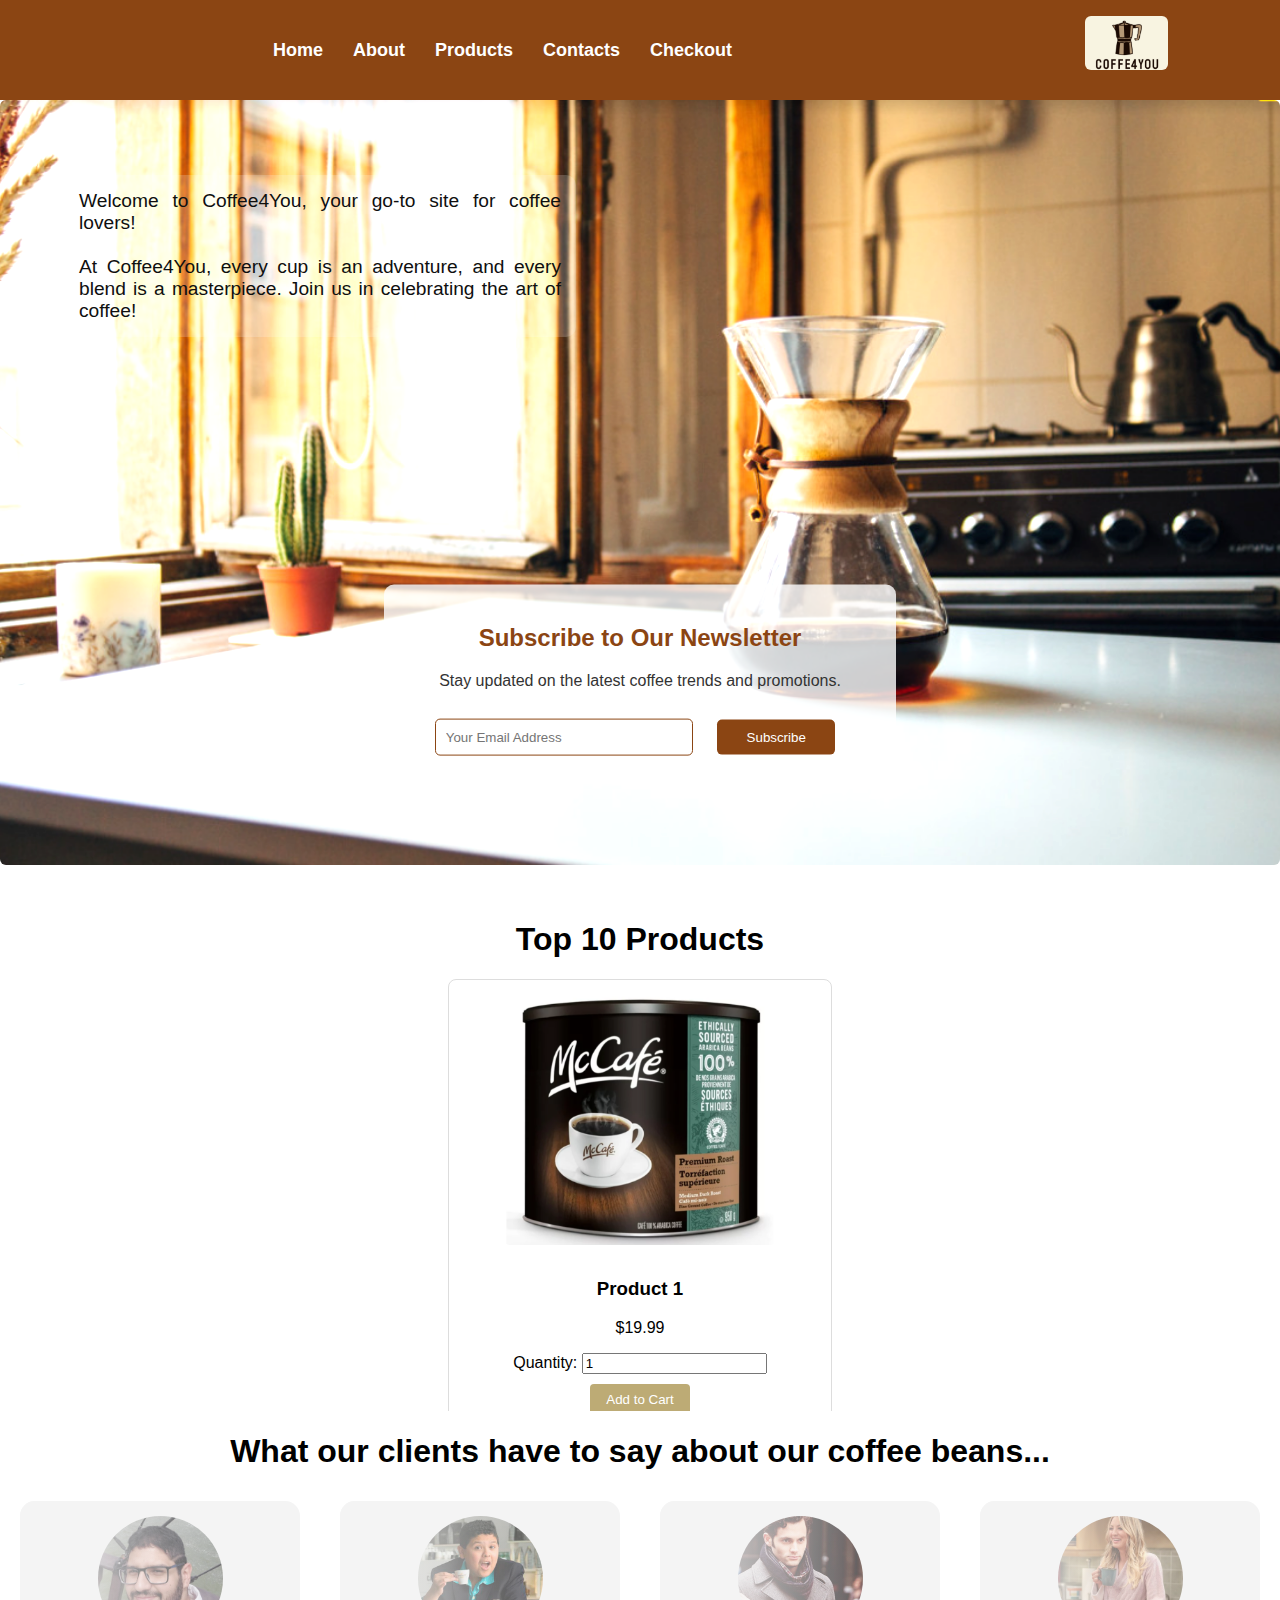
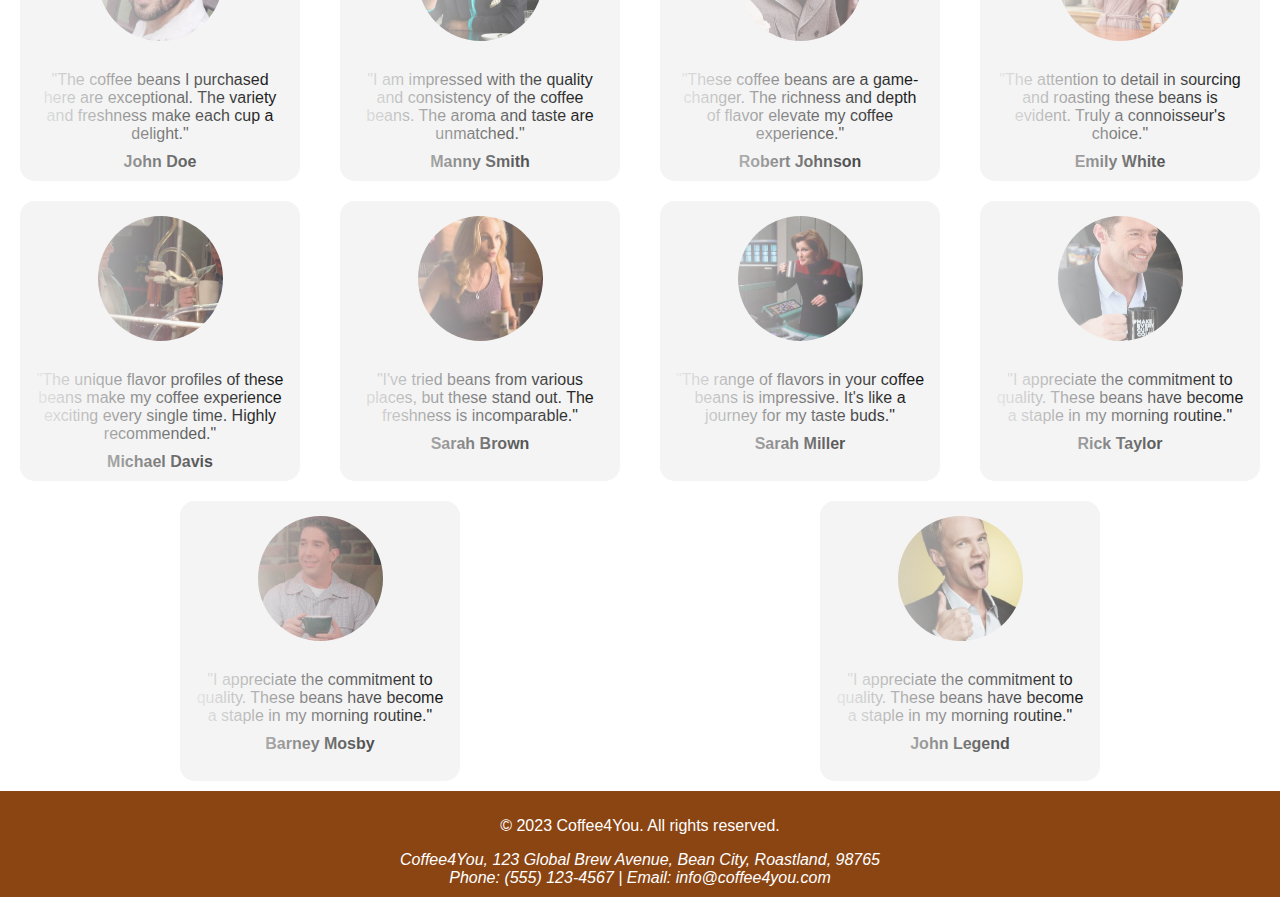
==== commit 1dc36001: "About page and some stylish" ====
--- a/index.html
+++ b/index.html
@@ -17,12 +17,12 @@
                 <li><a href="index.html">Home</a></li>
                 <li><a href="about.html">About</a></li>
                 <li><a href="products.html">Products</a></li>
-                <li><a href="contact.html">Contact</a></li>
+                <li><a href="contacts.html">Contacts</a></li>
                 <li><a href="checkout.html">Checkout</a></li>
             </ul>
         </nav>
         <div>
-            <img src="./img/logo.png" alt="Coffee4You Logo">
+            <img src="./img/logo.png" alt="Coffee4You Logo" id="logo">
         </div>
     </header>
 
@@ -138,9 +138,6 @@
             <button onclick="showNext()">Next</button>
         </div>
 
-    </section>
-        <!-- Product Page -->
-
         <section class="container20-testimonials">
             <h1>What our clients have to say about our coffee beans...</h1>
 
@@ -223,7 +220,6 @@
 
     </div>
 
-    <!-- Footer -->
     <footer>
         <p>&copy; 2023 Coffee4You. All rights reserved.</p>
         <address>
@@ -234,10 +230,12 @@
     <div id="confirmation-message" class="confirmation-message">
         The product has been added to your cart!
     </div>
+
     <script src="./js/showProducts.js"></script>
     <script src="./js/addToChart.js"></script>
     <script src="./js/checkout.js"></script>
     <script src="./js/productNavigation.js"></script>
+
 </body>
 
 </html>--- a/css/styles.css
+++ b/css/styles.css
@@ -1,4 +1,3 @@
-/* styles.css */
 
 body {
     font-family: 'Arial', sans-serif;
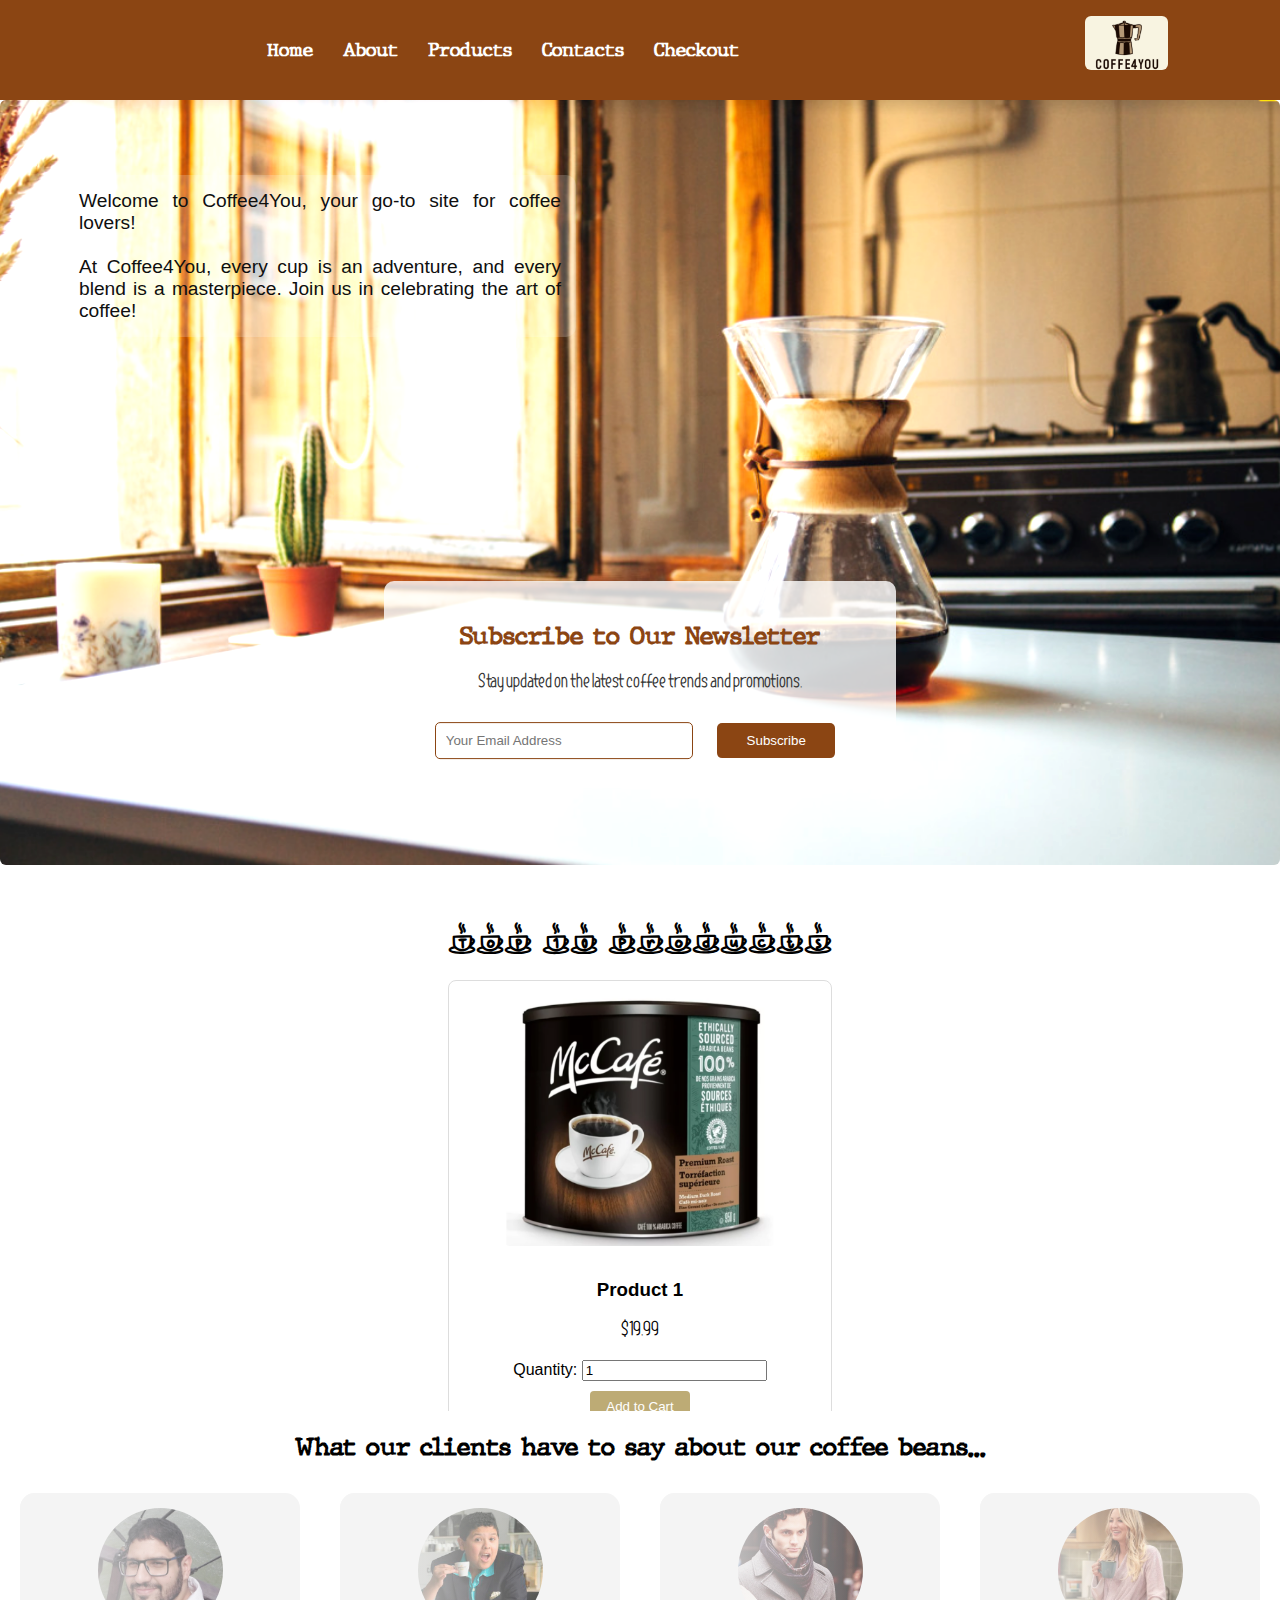
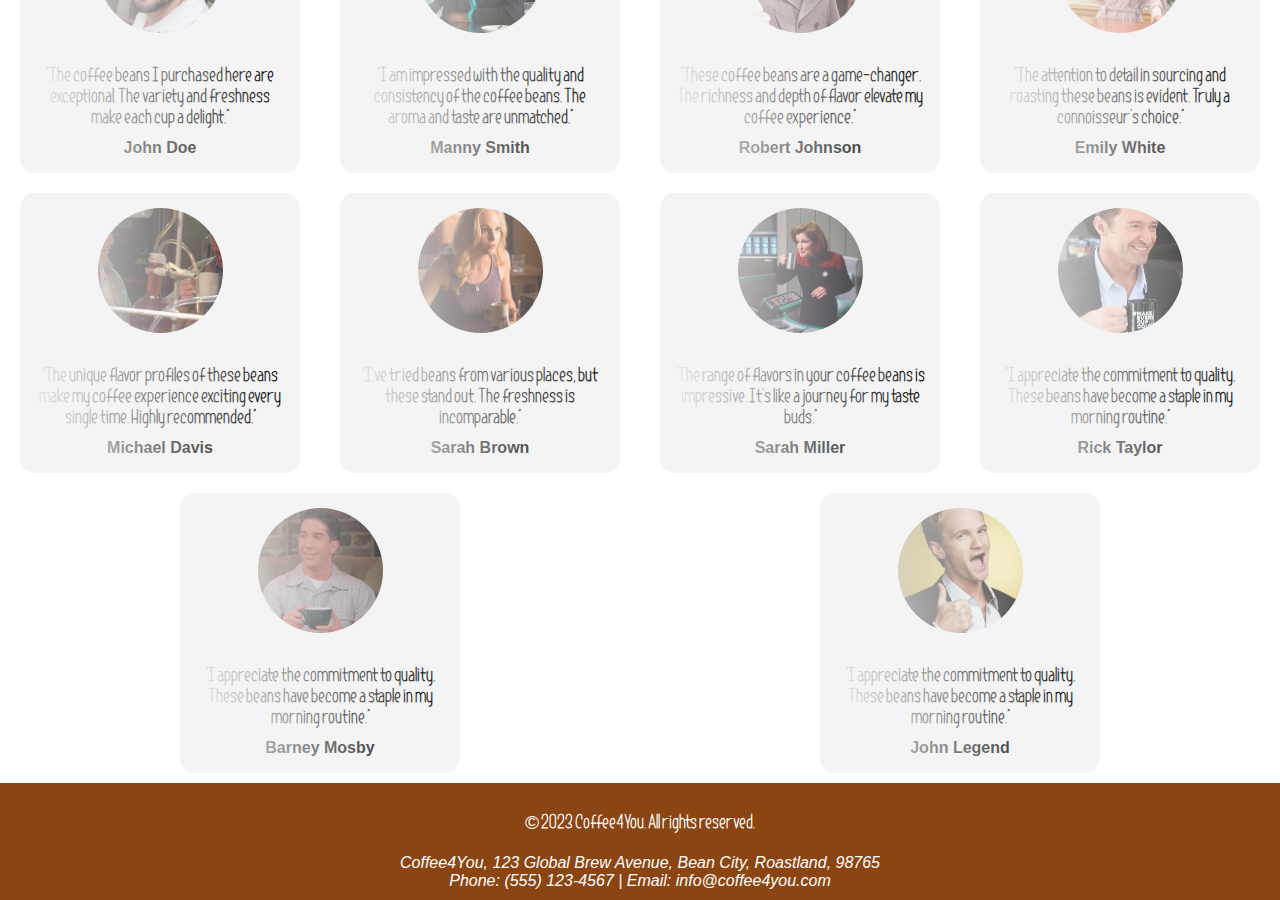
==== commit 24b472fe: "Final Version" ====
--- a/index.html
+++ b/index.html
@@ -10,7 +10,6 @@
 
 <body>
 
-    <!-- Header -->
     <header>
         <nav>
             <ul>
@@ -26,10 +25,8 @@
         </div>
     </header>
 
-    <!-- Container for the rest of the content -->
     <div class="content-container">
 
-        <!-- Homepage -->
         <section class="container20 image-container">
             <img src="./img/firstImage.png" alt="Coffee4You - Global Coffee Journey" class="welcome-image">
             <div class="email-box">
@@ -139,7 +136,7 @@
         </div>
 
         <section class="container20-testimonials">
-            <h1>What our clients have to say about our coffee beans...</h1>
+            <h2>What our clients have to say about our coffee beans...</h2>
 
             <div class="testimonials">
                 <div class="testimonial" onmouseover="hoverTestimonial(this)" onmouseout="unhoverTestimonial(this)">
--- a/css/styles.css
+++ b/css/styles.css
@@ -1,4 +1,3 @@
-
 body {
     font-family: 'Arial', sans-serif;
     margin: 0;
@@ -16,6 +15,46 @@
     display: flex;
     justify-content: space-between;
     align-items: center;
+}
+
+/* Font-face rules */
+@font-face {
+    font-family: 'CustomFont1';
+    src: url(../fonts/coffee_mocca/CoffeeMocca-Regular.ttf) format('truetype');
+    font-weight: normal;
+    font-style: normal;
+}
+
+@font-face {
+    font-family: 'CustomFont2';
+    src: url(../fonts/jmh_typewriter/JMHTypewriter.ttf) format('truetype');
+    font-weight: normal;
+    font-style: normal;
+}
+
+@font-face {
+    font-family: 'CustomFont3';
+    src: url(../fonts/afternoon_coffee/Afternoon-Coffee-free.ttf) format('truetype');
+    font-weight: normal;
+    font-style: normal;
+}
+
+
+h1 {
+    font-family: 'CustomFont1', sans-serif;
+    font-size: 2rem;
+
+}
+
+h2 {
+    font-family: 'CustomFont2', sans-serif;
+
+}
+
+p {
+    font-family: 'CustomFont3', sans-serif;
+    font-size: 1.2rem;
+
 }
 
 header div {
@@ -50,6 +89,7 @@
     color: #fff;
     font-weight: bold;
     font-size: 18px;
+    font-family: 'CustomFont2', sans-serif;
 }
 
 section {
@@ -99,7 +139,7 @@
     transform: translate(-50%, -50%);
     color: #0f0f0f;
     font-size: 1.2rem;
-    font-weight:normal;
+    font-weight: normal;
     text-align: justify;
     width: 40%;
     box-sizing: border-box;
@@ -222,22 +262,26 @@
     }
 
     .image-container::before {
-        top: 40%;
-        left: 50%;
-        width: 80%;
-        transform: translate(-50%, -50%);
+        top: 30%; 
+    }
+
+    .email-box {
+        top: 90%;
     }
 
     .email-box,
     .email-box input,
     .email-box button {
-        width: 80%;
+        width: 90%;
     }
 
     #product-container {
-        width: 80vw;
-    }
-}.container20-testimonials {
+        max-width: 150vw; 
+        height: 150vw;
+    }
+}
+
+.container20-testimonials {
     text-align: center;
 }
 
@@ -275,7 +319,7 @@
 }
 
 .testimonial:hover {
-    background-color: rgb(139, 69, 19); /* Brown color */
+    background-color: rgb(139, 69, 19);
     transform: scale(1.05);
 }
 
@@ -322,4 +366,4 @@
     border: none;
     padding: 5px 10px;
     cursor: pointer;
-}+}
